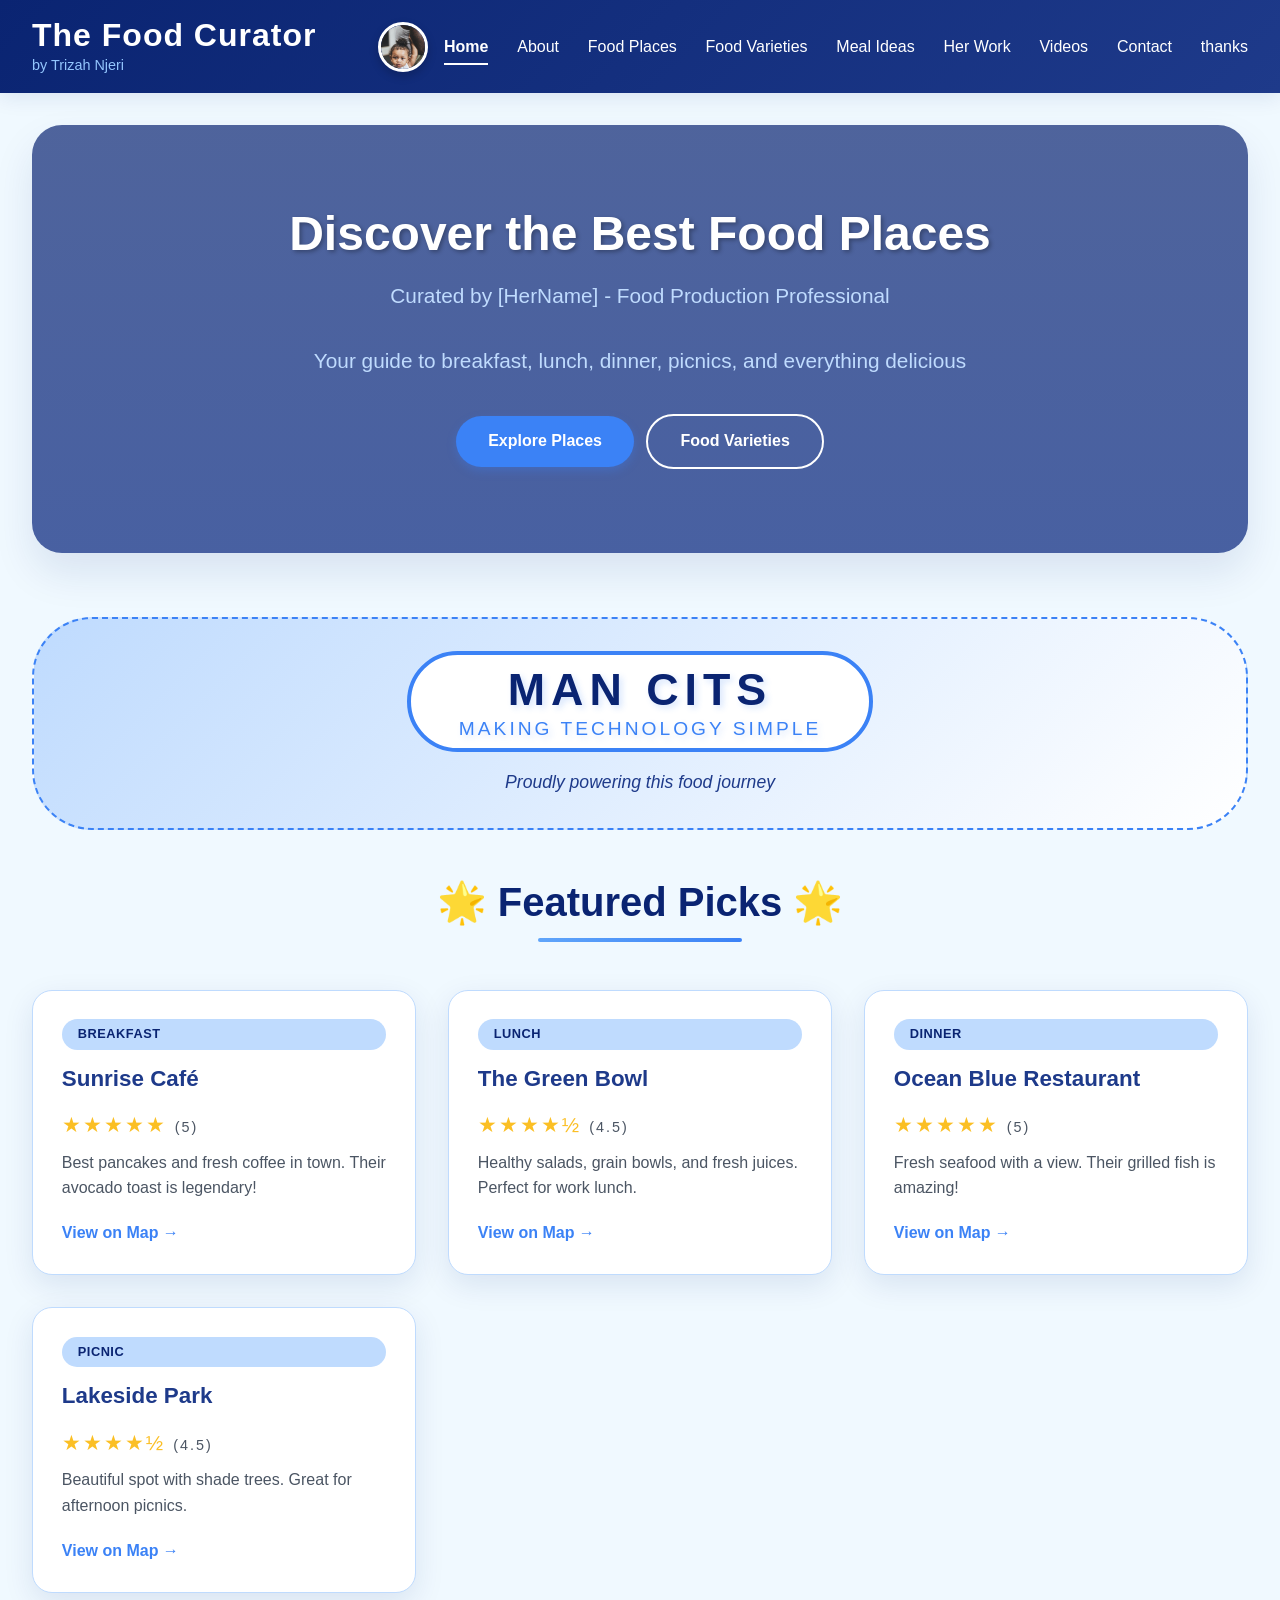
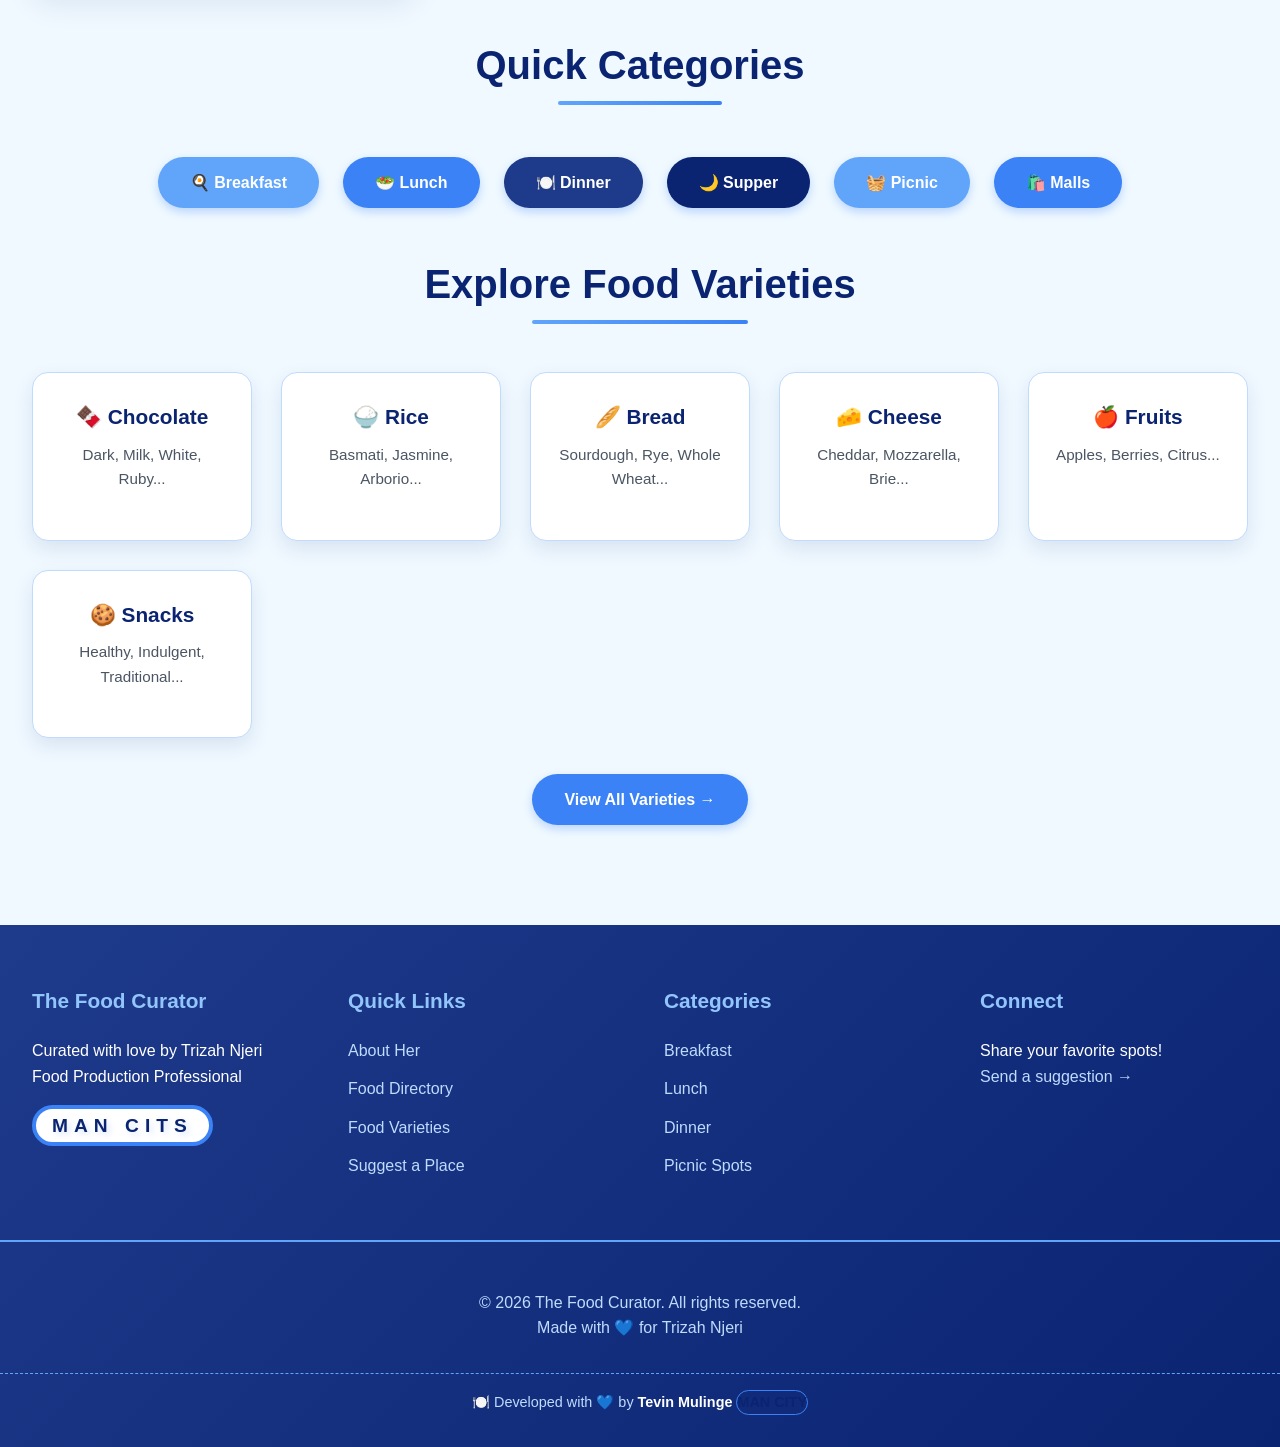
==== index.html @ 5f71d0d5 "Initial commit" ====
<!DOCTYPE html>
<html lang="en">
<head>
    <meta charset="UTF-8">
    <meta name="viewport" content="width=device-width, initial-scale=1.0">
    <title>The Food Curator | Home</title>
    <link rel="stylesheet" href="main.css">
</head>
<body>
    <header>
    <div class="header-container">
        <div class="logo">
            <h1>The Food Curator</h1>
            <span>by Trizah Njeri</span>
        </div>
        
        <!-- HER PHOTO AT THE TOP -->
        <div class="profile-section">
            <img src="images/Trizah.jpg" alt="Trizah Njeri" class="profile-photo" onerror="this.src='https://via.placeholder.com/50/3b82f6/ffffff?text=Her'">
            <nav>
                <ul>
                    <li><a href="index.html">Home</a></li>
                    <li><a href="about.html">About</a></li>
                    <li><a href="places.html">Food Places</a></li>
                    <li><a href="varieties.html">Food Varieties</a></li>
                    <li><a href="meals.html">Meal Ideas</a></li>
                    <li><a href="work.html">Her Work</a></li>
                    <li><a href="videos.html">Videos</a></li>
                    <li><a href="contact.html">Contact</a></li>
                    <li><a href="thanks.html">thanks</a></li>
                </ul>
            </nav>
        </div>
    </div>
</header>

    <main>
        <!-- HERO SECTION WITH RESTAURANT BACKGROUND -->
     <section class="hero restaurant-hero" style="background: linear-gradient(rgba(10, 36, 114, 0.7), rgba(30, 58, 138, 0.8)), url('https://images.unsplash.com/photo-1517248135467-4c7edcad34c4?ixlib=rb-1.2.1&auto=format&fit=crop&w=1350&q=80');">
     <h2>Discover the Best Food Places</h2>
     <p>Curated by [HerName] - Food Production Professional</p>
     <p>Your guide to breakfast, lunch, dinner, picnics, and everything delicious</p>
     <a href="places.html" class="btn">Explore Places</a>
     <a href="varieties.html" class="btn btn-outline">Food Varieties</a>
      </section>
        <!-- MAN CITS LOGO SECTION -->
        <div class="man-cits-section">
            <div class="man-cits-logo">
                MAN CITS
                <span>Making Technology Simple</span>
            </div>
            <p class="man-cits-sub">Proudly powering this food journey</p>
        </div>

        <!-- FEATURED PICKS SECTION -->
        <section>
            <div class="section-header">
                <h3>🌟 Featured Picks 🌟</h3>
            </div>

            <div class="card-grid">
                <!-- Breakfast Pick -->
                <div class="card">
                    <div class="card-content">
                        <span class="badge">Breakfast</span>
                        <h4>Sunrise Café</h4>
                        <div class="rating" data-rating="5"></div>
                        <p>Best pancakes and fresh coffee in town. Their avocado toast is legendary!</p>
                        <a href="#" class="card-link">View on Map →</a>
                    </div>
                </div>

                <!-- Lunch Pick -->
                <div class="card">
                    <div class="card-content">
                        <span class="badge">Lunch</span>
                        <h4>The Green Bowl</h4>
                        <div class="rating" data-rating="4.5"></div>
                        <p>Healthy salads, grain bowls, and fresh juices. Perfect for work lunch.</p>
                        <a href="#" class="card-link">View on Map →</a>
                    </div>
                </div>

                <!-- Dinner Pick -->
                <div class="card">
                    <div class="card-content">
                        <span class="badge">Dinner</span>
                        <h4>Ocean Blue Restaurant</h4>
                        <div class="rating" data-rating="5"></div>
                        <p>Fresh seafood with a view. Their grilled fish is amazing!</p>
                        <a href="#" class="card-link">View on Map →</a>
                    </div>
                </div>

                <!-- Picnic Pick -->
                <div class="card">
                    <div class="card-content">
                        <span class="badge">Picnic</span>
                        <h4>Lakeside Park</h4>
                        <div class="rating" data-rating="4.5"></div>
                        <p>Beautiful spot with shade trees. Great for afternoon picnics.</p>
                        <a href="#" class="card-link">View on Map →</a>
                    </div>
                </div>
            </div>
        </section>

        <!-- QUICK CATEGORIES SECTION -->
        <section style="margin-top: 3rem;">
            <div class="section-header">
                <h3>Quick Categories</h3>
            </div>

            <div style="display: flex; flex-wrap: wrap; gap: 1rem; justify-content: center;">
                <a href="places.html?cat=breakfast" class="btn" style="background: var(--light-blue);">🍳 Breakfast</a>
                <a href="places.html?cat=lunch" class="btn" style="background: var(--medium-blue);">🥗 Lunch</a>
                <a href="places.html?cat=dinner" class="btn" style="background: var(--ocean-blue);">🍽️ Dinner</a>
                <a href="places.html?cat=supper" class="btn" style="background: var(--deep-blue);">🌙 Supper</a>
                <a href="places.html?cat=picnic" class="btn" style="background: var(--light-blue);">🧺 Picnic</a>
                <a href="places.html?cat=malls" class="btn" style="background: var(--medium-blue);">🛍️ Malls</a>
            </div>
        </section>

        <!-- QUICK SNEAK PEEK OF VARIETIES -->
        <section style="margin-top: 3rem;">
            <div class="section-header">
                <h3>Explore Food Varieties</h3>
            </div>

            <div class="variety-grid">
                <div class="variety-item">
                    <h5>🍫 Chocolate</h5>
                    <p>Dark, Milk, White, Ruby...</p>
                </div>
                <div class="variety-item">
                    <h5>🍚 Rice</h5>
                    <p>Basmati, Jasmine, Arborio...</p>
                </div>
                <div class="variety-item">
                    <h5>🥖 Bread</h5>
                    <p>Sourdough, Rye, Whole Wheat...</p>
                </div>
                <div class="variety-item">
                    <h5>🧀 Cheese</h5>
                    <p>Cheddar, Mozzarella, Brie...</p>
                </div>
                <div class="variety-item">
                    <h5>🍎 Fruits</h5>
                    <p>Apples, Berries, Citrus...</p>
                </div>
                <div class="variety-item">
                    <h5>🍪 Snacks</h5>
                    <p>Healthy, Indulgent, Traditional...</p>
                </div>
            </div>
            
            <div style="text-align: center; margin-top: 2rem;">
                <a href="varieties.html" class="btn">View All Varieties →</a>
            </div>
        </section>
    </main>

    <footer>
        <div class="footer-container">
            <div class="footer-section">
                <h4>The Food Curator</h4>
                <p>Curated with love by Trizah Njeri</p>
                <p>Food Production Professional</p>
                <div class="man-cits-logo" style="font-size: 1.2rem; margin-top: 1rem; padding: 0.3rem 1rem;">
                    MAN CITS
                </div>
            </div>
            <div class="footer-section">
                <h4>Quick Links</h4>
                <ul>
                    <li><a href="about.html">About Her</a></li>
                    <li><a href="places.html">Food Directory</a></li>
                    <li><a href="varieties.html">Food Varieties</a></li>
                    <li><a href="contact.html">Suggest a Place</a></li>
                </ul>
            </div>
            <div class="footer-section">
                <h4>Categories</h4>
                <ul>
                    <li><a href="places.html?cat=breakfast">Breakfast</a></li>
                    <li><a href="places.html?cat=lunch">Lunch</a></li>
                    <li><a href="places.html?cat=dinner">Dinner</a></li>
                    <li><a href="places.html?cat=picnic">Picnic Spots</a></li>
                </ul>
            </div>
            <div class="footer-section">
                <h4>Connect</h4>
                <p>Share your favorite spots!</p>
                <p><a href="contact.html">Send a suggestion →</a></p>
            </div>
        </div>
        <div class="copyright">
            <p>© <span class="current-year">2025</span> The Food Curator. All rights reserved.</p>
            <p>Made with 💙 for Trizah Njeri</p>
        </div>
         <div class="developer-credit">
    <p>🍽️ Developed with 💙 by <strong>Tevin Mulinge</strong>  <span class="man-cits-small" style="background: transparent; padding: 0;">MAN CITY</span></p>
</div>   
    </footer>

    <script src="main.js"></script>
</body>
</html>
---- main.css ----
/* ===== css/style.css ===== */
/* COMPLETE BLUE THEME - Food Curator Website */
/* Created with love for [HerName] - Food Production Professional */
/* Includes Man Cits logo styling throughout */

/* ===== VARIABLES ===== */
:root {
    /* Blue color palette - HER FAVORITE */
    --deep-blue: #0a2472;
    --ocean-blue: #1e3a8a;
    --medium-blue: #3b82f6;
    --light-blue: #60a5fa;
    --sky-light: #93c5fd;
    --sky-soft: #bfdbfe;
    --bg-soft: #f0f9ff;
    --white: #ffffff;
    --gray-100: #f3f4f6;
    --gray-600: #4b5563;
    --gray-800: #1f2937;
    
    /* Accent colors */
    --gold: #fbbf24;
    --success: #10b981;
    --shadow: rgba(10, 36, 114, 0.1);
}

/* ===== RESET & BASE ===== */
* {
    margin: 0;
    padding: 0;
    box-sizing: border-box;
}

html {
    scroll-behavior: smooth;
}

body {
    font-family: 'Segoe UI', Tahoma, Geneva, Verdana, sans-serif;
    background-color: var(--bg-soft);
    color: var(--gray-800);
    line-height: 1.6;
    min-height: 100vh;
    display: flex;
    flex-direction: column;
}

/* ===== TYPOGRAPHY ===== */
h1, h2, h3, h4, h5, h6 {
    color: var(--deep-blue);
    line-height: 1.2;
}

a {
    text-decoration: none;
}

/* ===== HEADER & NAVIGATION ===== */
header {
    background: linear-gradient(135deg, var(--deep-blue), var(--ocean-blue));
    color: var(--white);
    padding: 1rem 0;
    box-shadow: 0 4px 20px var(--shadow);
    position: sticky;
    top: 0;
    z-index: 1000;
}

.header-container {
    max-width: 1300px;
    margin: 0 auto;
    padding: 0 2rem;
    display: flex;
    justify-content: space-between;
    align-items: center;
    flex-wrap: wrap;
}

.logo h1 {
    font-size: 2rem;
    font-weight: 700;
    color: var(--white);
    letter-spacing: 1px;
}

.logo span {
    font-size: 0.9rem;
    color: var(--sky-light);
    display: block;
    font-weight: 300;
}

/* Navigation */
nav ul {
    display: flex;
    list-style: none;
    gap: 1.8rem;
    flex-wrap: wrap;
}

nav a {
    color: var(--white);
    font-weight: 500;
    padding: 0.5rem 0;
    border-bottom: 2px solid transparent;
    transition: all 0.3s ease;
    position: relative;
}

nav a:hover {
    border-bottom-color: var(--light-blue);
    color: var(--sky-light);
}

nav a.active {
    border-bottom-color: var(--white);
    color: var(--white);
    font-weight: 600;
}

/* Mobile menu button (hidden by default) */
.mobile-menu-btn {
    display: none;
    background: none;
    border: 2px solid var(--white);
    color: var(--white);
    font-size: 1.5rem;
    padding: 0.5rem 1rem;
    border-radius: 8px;
    cursor: pointer;
}

/* ===== MAIN CONTENT ===== */
main {
    max-width: 1300px;
    margin: 2rem auto;
    padding: 0 2rem;
    flex: 1;
    width: 100%;
}

/* ===== HERO SECTION ===== */
.hero {
    background: linear-gradient(rgba(10, 36, 114, 0.85), rgba(30, 58, 138, 0.85)), url('https://images.unsplash.com/photo-1504674900247-0877df9cc836?ixlib=rb-1.2.1&auto=format&fit=crop&w=1350&q=80');
    background-size: cover;
    background-position: center;
    color: var(--white);
    padding: 5rem 2rem;
    border-radius: 30px;
    margin-bottom: 4rem;
    text-align: center;
    box-shadow: 0 20px 40px var(--shadow);
}

.hero h2 {
    font-size: 3rem;
    margin-bottom: 1rem;
    color: var(--white);
    text-shadow: 2px 2px 4px rgba(0,0,0,0.3);
}

.hero p {
    font-size: 1.3rem;
    max-width: 700px;
    margin: 0 auto 2rem;
    color: var(--sky-soft);
}

/* ===== BUTTONS ===== */
.btn {
    display: inline-block;
    background-color: var(--medium-blue);
    color: var(--white);
    padding: 0.8rem 2rem;
    border-radius: 50px;
    text-decoration: none;
    font-weight: 600;
    transition: all 0.3s ease;
    border: none;
    cursor: pointer;
    box-shadow: 0 4px 10px rgba(59, 130, 246, 0.3);
    margin: 0.25rem;
}

.btn:hover {
    background-color: var(--ocean-blue);
    transform: translateY(-3px);
    box-shadow: 0 8px 20px rgba(59, 130, 246, 0.4);
}

.btn-outline {
    background-color: transparent;
    border: 2px solid var(--white);
    box-shadow: none;
}

.btn-outline:hover {
    background-color: var(--white);
    color: var(--deep-blue);
    border-color: var(--white);
}

.btn-small {
    padding: 0.5rem 1.2rem;
    font-size: 0.9rem;
}

/* ===== SECTION HEADERS ===== */
.section-header {
    text-align: center;
    margin-bottom: 3rem;
}

.section-header h3 {
    font-size: 2.5rem;
    color: var(--deep-blue);
    position: relative;
    display: inline-block;
    padding-bottom: 1rem;
}

.section-header h3::after {
    content: '';
    position: absolute;
    bottom: 0;
    left: 25%;
    width: 50%;
    height: 4px;
    background: linear-gradient(90deg, var(--light-blue), var(--medium-blue));
    border-radius: 2px;
}

.section-header p {
    color: var(--gray-600);
    font-size: 1.1rem;
    margin-top: 1rem;
}

/* ===== CARDS GRID ===== */
.card-grid {
    display: grid;
    grid-template-columns: repeat(auto-fit, minmax(300px, 1fr));
    gap: 2rem;
    margin: 2rem 0;
}

.card {
    background: var(--white);
    border-radius: 20px;
    overflow: hidden;
    box-shadow: 0 10px 30px var(--shadow);
    transition: all 0.3s ease;
    border: 1px solid var(--sky-soft);
    height: 100%;
    display: flex;
    flex-direction: column;
}

.card:hover {
    transform: translateY(-8px);
    box-shadow: 0 20px 40px rgba(30, 58, 138, 0.2);
}

.card-image {
    height: 200px;
    background-size: cover;
    background-position: center;
    position: relative;
}

.card-image .badge {
    position: absolute;
    top: 1rem;
    right: 1rem;
}

.card-content {
    padding: 1.8rem;
    flex: 1;
    display: flex;
    flex-direction: column;
}

.card h4 {
    color: var(--ocean-blue);
    margin-bottom: 0.5rem;
    font-size: 1.4rem;
}

.badge {
    display: inline-block;
    background-color: var(--sky-soft);
    color: var(--deep-blue);
    padding: 0.3rem 1rem;
    border-radius: 30px;
    font-size: 0.8rem;
    font-weight: 700;
    margin-bottom: 1rem;
    text-transform: uppercase;
    letter-spacing: 0.5px;
}

.card p {
    color: var(--gray-600);
    margin-bottom: 1.2rem;
    flex: 1;
}

.card-link {
    color: var(--medium-blue);
    font-weight: 600;
    display: inline-flex;
    align-items: center;
    gap: 0.3rem;
    transition: gap 0.3s ease;
    margin-top: auto;
}

.card-link:hover {
    color: var(--deep-blue);
    gap: 0.8rem;
}

/* ===== RATING STARS ===== */
.rating {
    color: var(--gold);
    font-size: 1.3rem;
    margin: 0.5rem 0;
    letter-spacing: 2px;
}

.rating-number {
    color: var(--gray-600);
    font-size: 0.9rem;
    margin-left: 0.5rem;
}

/* ===== CATEGORY TABS ===== */
.category-tabs {
    display: flex;
    justify-content: center;
    flex-wrap: wrap;
    gap: 1rem;
    margin: 2rem 0 3rem;
}

.tab-btn {
    background: var(--white);
    border: 2px solid var(--light-blue);
    color: var(--ocean-blue);
    padding: 0.7rem 2rem;
    border-radius: 40px;
    cursor: pointer;
    font-weight: 600;
    font-size: 1rem;
    transition: all 0.3s ease;
}

.tab-btn.active,
.tab-btn:hover {
    background: var(--medium-blue);
    color: var(--white);
    border-color: var(--medium-blue);
    transform: translateY(-2px);
    box-shadow: 0 5px 15px rgba(59, 130, 246, 0.3);
}

/* ===== FOOD VARIETIES GRID ===== */
.variety-grid {
    display: grid;
    grid-template-columns: repeat(auto-fit, minmax(220px, 1fr));
    gap: 1.8rem;
    margin: 2rem 0;
}

.variety-item {
    background: var(--white);
    padding: 2rem 1.5rem;
    border-radius: 16px;
    text-align: center;
    box-shadow: 0 8px 20px var(--shadow);
    border: 1px solid var(--sky-soft);
    transition: transform 0.3s ease;
}

.variety-item:hover {
    transform: translateY(-5px);
    border-color: var(--medium-blue);
}

.variety-item h5 {
    color: var(--deep-blue);
    font-size: 1.3rem;
    margin-bottom: 0.8rem;
}

.variety-item p {
    color: var(--gray-600);
    font-size: 0.95rem;
    margin-bottom: 1rem;
}

/* ===== MAN CITS LOGO STYLES ===== */
.man-cits-section {
    text-align: center;
    margin: 3rem 0;
    padding: 2rem;
    background: linear-gradient(135deg, var(--sky-soft), var(--white));
    border-radius: 60px;
    border: 2px dashed var(--medium-blue);
}

.man-cits-logo {
    font-size: 2.8rem;
    font-weight: 800;
    color: var(--deep-blue);
    text-transform: uppercase;
    letter-spacing: 6px;
    text-shadow: 3px 3px 6px rgba(59, 130, 246, 0.2);
    display: inline-block;
    padding: 0.5rem 3rem;
    border: 4px solid var(--medium-blue);
    border-radius: 60px;
    background-color: var(--white);
    line-height: 1.2;
}

.man-cits-logo span {
    color: var(--medium-blue);
    font-size: 1.2rem;
    display: block;
    letter-spacing: 3px;
    font-weight: 400;
}

.man-cits-sub {
    color: var(--ocean-blue);
    margin-top: 1rem;
    font-style: italic;
    font-size: 1.1rem;
}

.man-cits-small {
    background: var(--very-light-blue);
    padding: 0.3rem 1.5rem;
    border-radius: 30px;
    font-weight: bold;
    color: var(--deep-blue);
    display: inline-block;
    border: 1px solid var(--medium-blue);
}

/* ===== PORTFOLIO GALLERY ===== */
.portfolio-grid {
    display: grid;
    grid-template-columns: repeat(auto-fit, minmax(280px, 1fr));
    gap: 1.5rem;
    margin: 2rem 0;
}

.portfolio-item {
    position: relative;
    border-radius: 16px;
    overflow: hidden;
    box-shadow: 0 10px 20px var(--shadow);
    aspect-ratio: 1 / 1;
}

.portfolio-item img {
    width: 100%;
    height: 100%;
    object-fit: cover;
    transition: transform 0.5s ease;
}

.portfolio-item:hover img {
    transform: scale(1.1);
}

.portfolio-overlay {
    position: absolute;
    bottom: 0;
    left: 0;
    right: 0;
    background: linear-gradient(transparent, rgba(10, 36, 114, 0.9));
    color: var(--white);
    padding: 1.5rem;
    transform: translateY(100%);
    transition: transform 0.3s ease;
}

.portfolio-item:hover .portfolio-overlay {
    transform: translateY(0);
}

.portfolio-overlay h4 {
    color: var(--white);
    margin-bottom: 0.3rem;
}

.portfolio-overlay p {
    color: var(--sky-soft);
    font-size: 0.9rem;
}

/* ===== VIDEO SECTION ===== */
.video-grid {
    display: grid;
    grid-template-columns: repeat(auto-fit, minmax(300px, 1fr));
    gap: 2rem;
    margin: 2rem 0;
}

.video-card {
    background: var(--white);
    border-radius: 16px;
    overflow: hidden;
    box-shadow: 0 10px 30px var(--shadow);
}

.video-thumbnail {
    height: 180px;
    background-size: cover;
    background-position: center;
    position: relative;
}

.play-button {
    position: absolute;
    top: 50%;
    left: 50%;
    transform: translate(-50%, -50%);
    width: 50px;
    height: 50px;
    background: rgba(255,255,255,0.9);
    border-radius: 50%;
    display: flex;
    align-items: center;
    justify-content: center;
    color: var(--medium-blue);
    font-size: 1.5rem;
    cursor: pointer;
    transition: all 0.3s ease;
}

.video-card:hover .play-button {
    background: var(--medium-blue);
    color: var(--white);
    transform: translate(-50%, -50%) scale(1.1);
}

.video-info {
    padding: 1.5rem;
}

.video-info h4 {
    margin-bottom: 0.5rem;
}

.channel-name {
    color: var(--medium-blue);
    font-weight: 600;
    margin: 0.5rem 0;
}

/* ===== MEAL IDEAS PAGE ===== */
.meal-section {
    margin-bottom: 4rem;
}

.meal-time-header {
    display: flex;
    align-items: center;
    gap: 1rem;
    margin-bottom: 2rem;
    background: var(--white);
    padding: 1rem 2rem;
    border-radius: 60px;
    box-shadow: 0 5px 15px var(--shadow);
}

.meal-icon {
    font-size: 2.5rem;
}

.meal-time-header h4 {
    font-size: 2rem;
    margin: 0;
}

.meal-list {
    display: grid;
    grid-template-columns: repeat(auto-fit, minmax(250px, 1fr));
    gap: 1.5rem;
    padding-left: 1rem;
}

.meal-item {
    background: var(--white);
    padding: 1.5rem;
    border-radius: 16px;
    box-shadow: 0 5px 15px var(--shadow);
    border-left: 6px solid var(--medium-blue);
}

.meal-item h5 {
    color: var(--deep-blue);
    margin-bottom: 0.5rem;
    font-size: 1.2rem;
}

.meal-tags {
    margin-top: 1rem;
    display: flex;
    flex-wrap: wrap;
    gap: 0.5rem;
}

.meal-tag {
    background: var(--sky-soft);
    color: var(--deep-blue);
    padding: 0.2rem 1rem;
    border-radius: 20px;
    font-size: 0.8rem;
    font-weight: 600;
}

/* ===== CONTACT FORM ===== */
.form-container {
    background: var(--white);
    padding: 3rem;
    border-radius: 30px;
    box-shadow: 0 20px 40px var(--shadow);
    max-width: 700px;
    margin: 0 auto;
    border: 1px solid var(--sky-soft);
}

.form-group {
    margin-bottom: 2rem;
}

.form-group label {
    display: block;
    margin-bottom: 0.8rem;
    color: var(--deep-blue);
    font-weight: 600;
    font-size: 1.1rem;
}

.form-group input,
.form-group select,
.form-group textarea {
    width: 100%;
    padding: 1rem 1.2rem;
    border: 2px solid var(--sky-soft);
    border-radius: 16px;
    font-size: 1rem;
    transition: all 0.3s ease;
    font-family: inherit;
}

.form-group input:focus,
.form-group select:focus,
.form-group textarea:focus {
    outline: none;
    border-color: var(--medium-blue);
    box-shadow: 0 0 0 4px var(--sky-soft);
}

.form-group textarea {
    min-height: 150px;
    resize: vertical;
}

.form-row {
    display: grid;
    grid-template-columns: 1fr 1fr;
    gap: 1.5rem;
}

/* ===== SEARCH BAR ===== */
.search-container {
    max-width: 600px;
    margin: 2rem auto;
    position: relative;
}

.search-input {
    width: 100%;
    padding: 1.2rem 1.5rem;
    border: 3px solid var(--sky-soft);
    border-radius: 60px;
    font-size: 1.1rem;
    transition: all 0.3s ease;
    padding-right: 4rem;
}

.search-input:focus {
    outline: none;
    border-color: var(--medium-blue);
    box-shadow: 0 0 0 5px var(--sky-soft);
}

.search-btn {
    position: absolute;
    right: 0.5rem;
    top: 50%;
    transform: translateY(-50%);
    background: var(--medium-blue);
    color: var(--white);
    border: none;
    width: 3rem;
    height: 3rem;
    border-radius: 50%;
    cursor: pointer;
    font-size: 1.2rem;
    transition: all 0.3s ease;
}

.search-btn:hover {
    background: var(--deep-blue);
    transform: translateY(-50%) scale(1.05);
}

/* ===== FOOTER ===== */
footer {
    background: linear-gradient(135deg, var(--ocean-blue), var(--deep-blue));
    color: var(--white);
    padding: 4rem 0 2rem;
    margin-top: 4rem;
}

.footer-container {
    max-width: 1300px;
    margin: 0 auto;
    padding: 0 2rem;
    display: grid;
    grid-template-columns: repeat(auto-fit, minmax(250px, 1fr));
    gap: 3rem;
}

.footer-section h4 {
    color: var(--sky-light);
    margin-bottom: 1.5rem;
    font-size: 1.3rem;
}

.footer-section ul {
    list-style: none;
}

.footer-section li {
    margin-bottom: 0.8rem;
}

.footer-section a {
    color: var(--sky-soft);
    transition: color 0.3s ease;
}

.footer-section a:hover {
    color: var(--white);
    padding-left: 5px;
}

.footer-logo {
    font-size: 1.5rem;
    font-weight: 700;
    color: var(--white);
    margin-bottom: 1rem;
}

.copyright {
    text-align: center;
    padding-top: 3rem;
    margin-top: 3rem;
    border-top: 2px solid var(--light-blue);
    color: var(--sky-soft);
}

/* ===== RESPONSIVE DESIGN ===== */
@media (max-width: 1024px) {
    .hero h2 {
        font-size: 2.5rem;
    }
    
    .section-header h3 {
        font-size: 2rem;
    }
}

@media (max-width: 768px) {
    .header-container {
        flex-direction: column;
        gap: 1rem;
    }
    
    nav ul {
        justify-content: center;
        gap: 1rem;
    }
    
    nav a {
        font-size: 0.9rem;
    }
    
    .hero {
        padding: 3rem 1rem;
    }
    
    .hero h2 {
        font-size: 2rem;
    }
    
    .hero p {
        font-size: 1.1rem;
    }
    
    .form-row {
        grid-template-columns: 1fr;
        gap: 1rem;
    }
    
    .form-container {
        padding: 2rem;
    }
    
    .meal-time-header {
        flex-direction: column;
        text-align: center;
        padding: 1.5rem;
    }
    
    .meal-time-header h4 {
        font-size: 1.5rem;
    }
    
    .man-cits-logo {
        font-size: 2rem;
        padding: 0.5rem 1.5rem;
    }
}

@media (max-width: 480px) {
    nav ul {
        flex-wrap: wrap;
        gap: 0.8rem;
    }
    
    .hero h2 {
        font-size: 1.6rem;
    }
    
    .btn {
        padding: 0.6rem 1.2rem;
        font-size: 0.9rem;
    }
    
    .card-grid {
        grid-template-columns: 1fr;
    }
    
    .variety-grid {
        grid-template-columns: 1fr 1fr;
    }
    
    .man-cits-logo {
        font-size: 1.5rem;
        letter-spacing: 3px;
    }
    
    .man-cits-logo span {
        font-size: 0.9rem;
    }
}

/* ===== UTILITY CLASSES ===== */
.text-center { text-align: center; }
.mt-4 { margin-top: 2rem; }
.mb-4 { margin-bottom: 2rem; }
.p-4 { padding: 2rem; }
.hidden { display: none; }
/* Developer Credit */
.developer-credit {
    text-align: center;
    margin-top: 2rem;
    padding-top: 1rem;
    border-top: 1px dashed var(--light-blue);
    font-size: 0.9rem;
}

.developer-credit p {
    color: var(--sky-soft);
}

.developer-credit strong {
    color: var(--white);
    font-weight: 700;
}

.developer-credit:hover {
    opacity: 0.9;
    transition: opacity 0.3s ease;
}
/* ===== ADD THESE TO YOUR EXISTING CSS ===== */

/* Profile Photos */
.profile-section {
    display: flex;
    align-items: center;
    gap: 1rem;
    margin-left: 1rem;
}

.profile-photo {
    width: 50px;
    height: 50px;
    border-radius: 50%;
    border: 3px solid var(--white);
    object-fit: cover;
    box-shadow: 0 4px 10px rgba(0,0,0,0.2);
    transition: transform 0.3s ease;
}

.profile-photo:hover {
    transform: scale(1.1);
}

.profile-photo-large {
    width: 80px;
    height: 80px;
    border-width: 4px;
}

/* Developer Section with Your Photo */
.developer-with-photo {
    display: flex;
    align-items: center;
    justify-content: center;
    gap: 1.5rem;
    flex-wrap: wrap;
    margin: 1rem 0;
}

.dev-photo {
    width: 60px;
    height: 60px;
    border-radius: 50%;
    border: 3px solid var(--medium-blue);
    object-fit: cover;
}

.dev-info {
    text-align: left;
}

/* Restaurant Background Hero */
.restaurant-hero {
    background: linear-gradient(rgba(10, 36, 114, 0.7), rgba(30, 58, 138, 0.8)), url('YOUR_RESTAURANT_IMAGE_URL_HERE');
    background-size: cover;
    background-position: center;
    background-attachment: fixed;
}

/* Active filter button state */
.tab-btn.active {
    background: var(--medium-blue);
    color: var(--white);
    border-color: var(--medium-blue);
}

/* Hidden class for filtering */
.hidden {
    display: none;
}
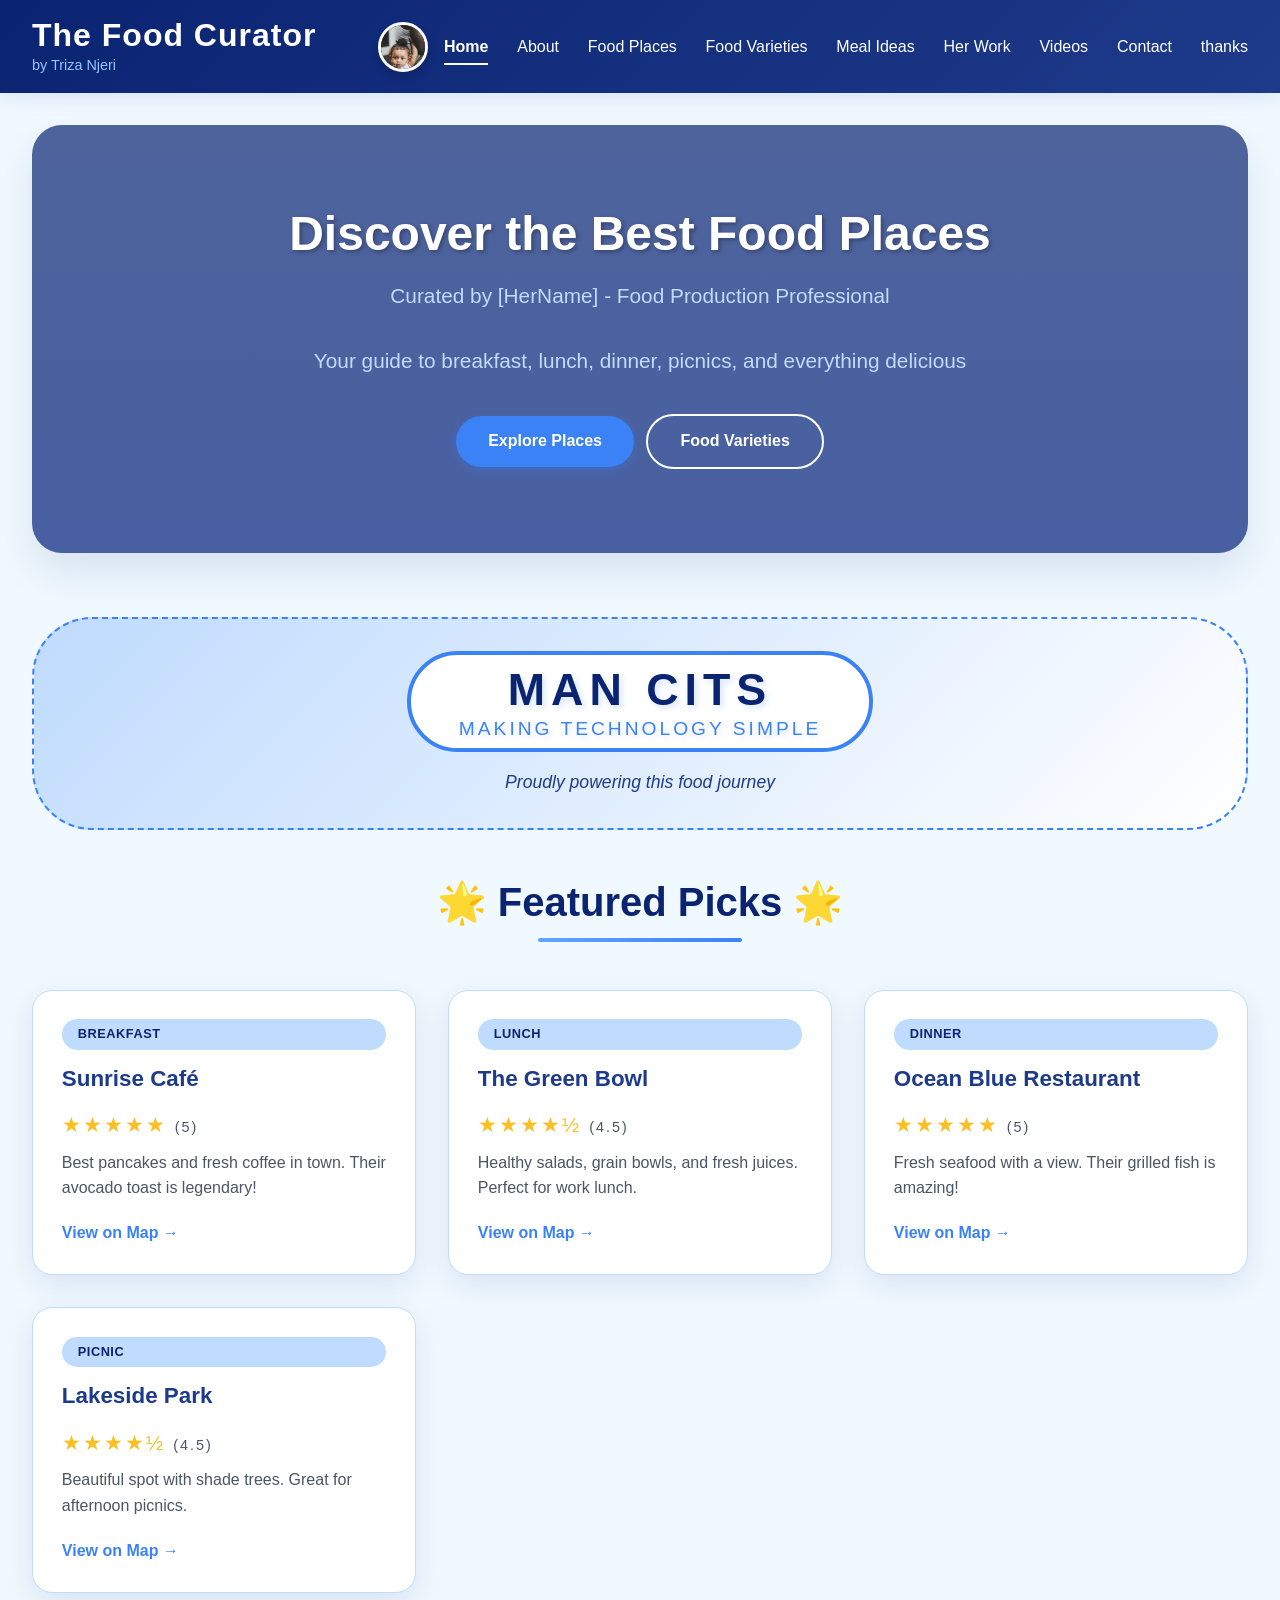
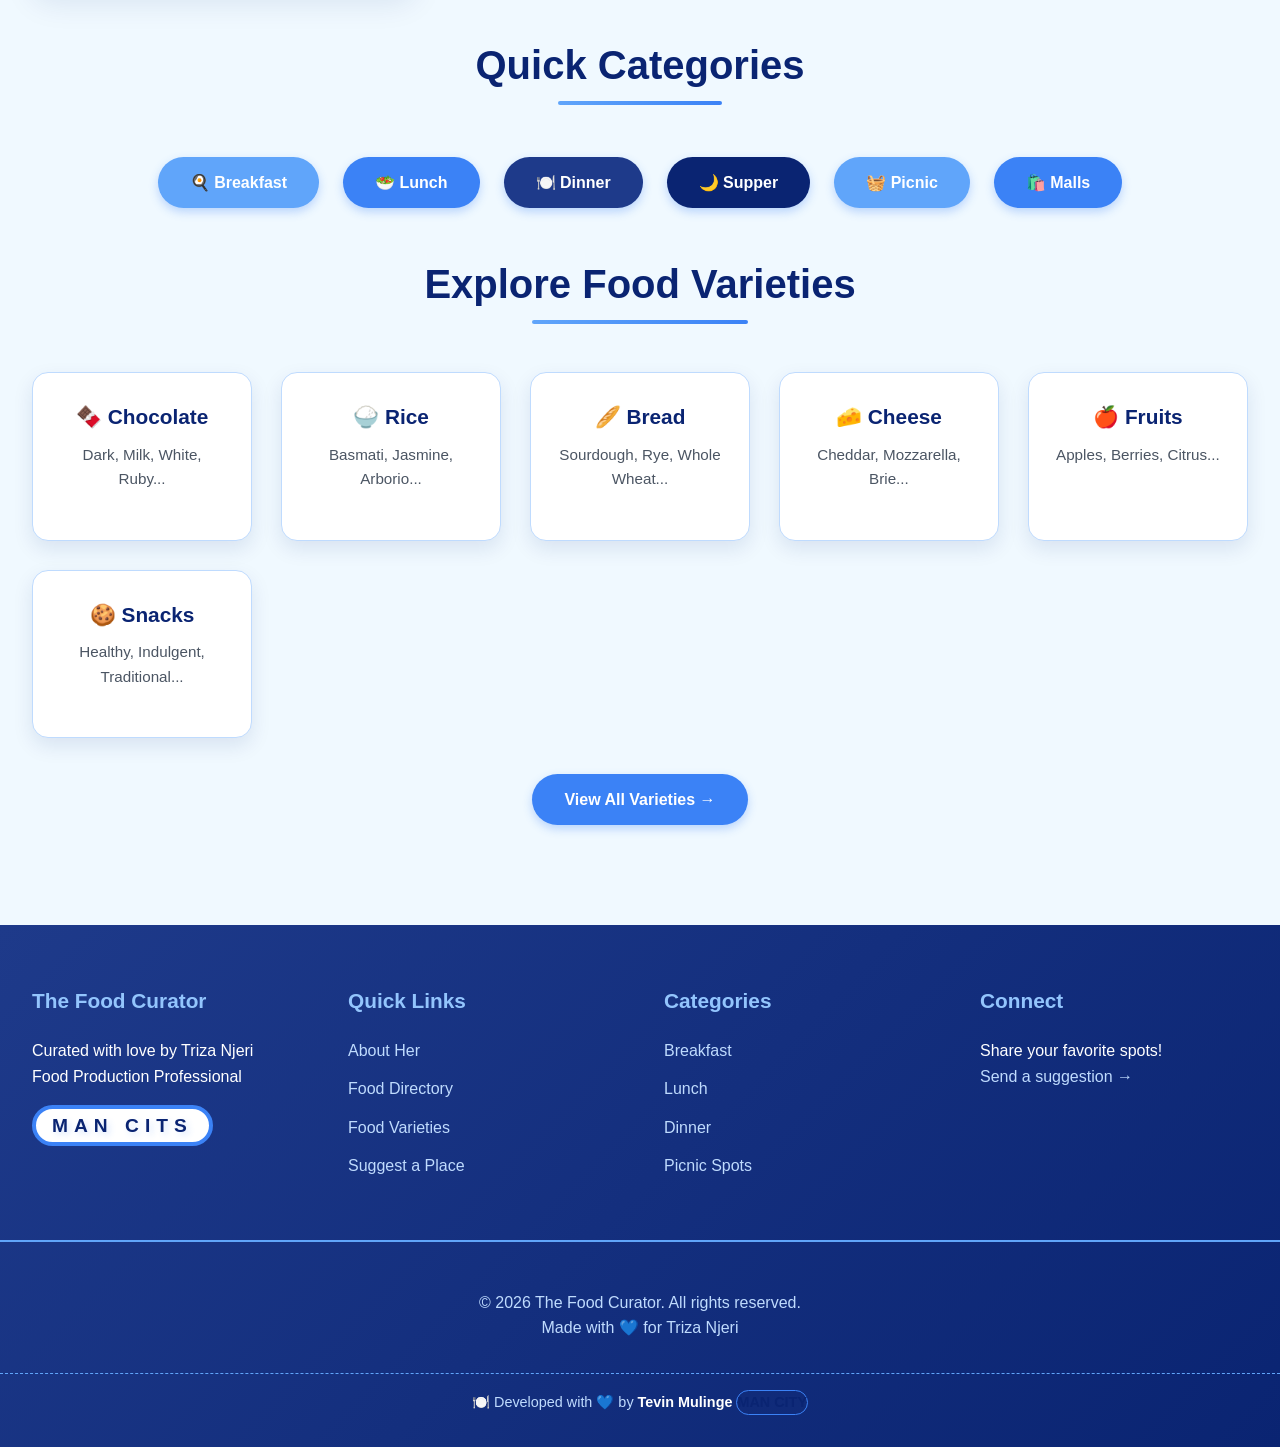
==== commit 0bba5956: "update" ====
--- a/index.html
+++ b/index.html
@@ -11,7 +11,7 @@
     <div class="header-container">
         <div class="logo">
             <h1>The Food Curator</h1>
-            <span>by Trizah Njeri</span>
+            <span>by Triza Njeri</span>
         </div>
         
         <!-- HER PHOTO AT THE TOP -->
@@ -164,7 +164,7 @@
         <div class="footer-container">
             <div class="footer-section">
                 <h4>The Food Curator</h4>
-                <p>Curated with love by Trizah Njeri</p>
+                <p>Curated with love by Triza Njeri</p>
                 <p>Food Production Professional</p>
                 <div class="man-cits-logo" style="font-size: 1.2rem; margin-top: 1rem; padding: 0.3rem 1rem;">
                     MAN CITS
@@ -196,7 +196,7 @@
         </div>
         <div class="copyright">
             <p>© <span class="current-year">2025</span> The Food Curator. All rights reserved.</p>
-            <p>Made with 💙 for Trizah Njeri</p>
+            <p>Made with 💙 for Triza Njeri</p>
         </div>
          <div class="developer-credit">
     <p>🍽️ Developed with 💙 by <strong>Tevin Mulinge</strong>  <span class="man-cits-small" style="background: transparent; padding: 0;">MAN CITY</span></p>
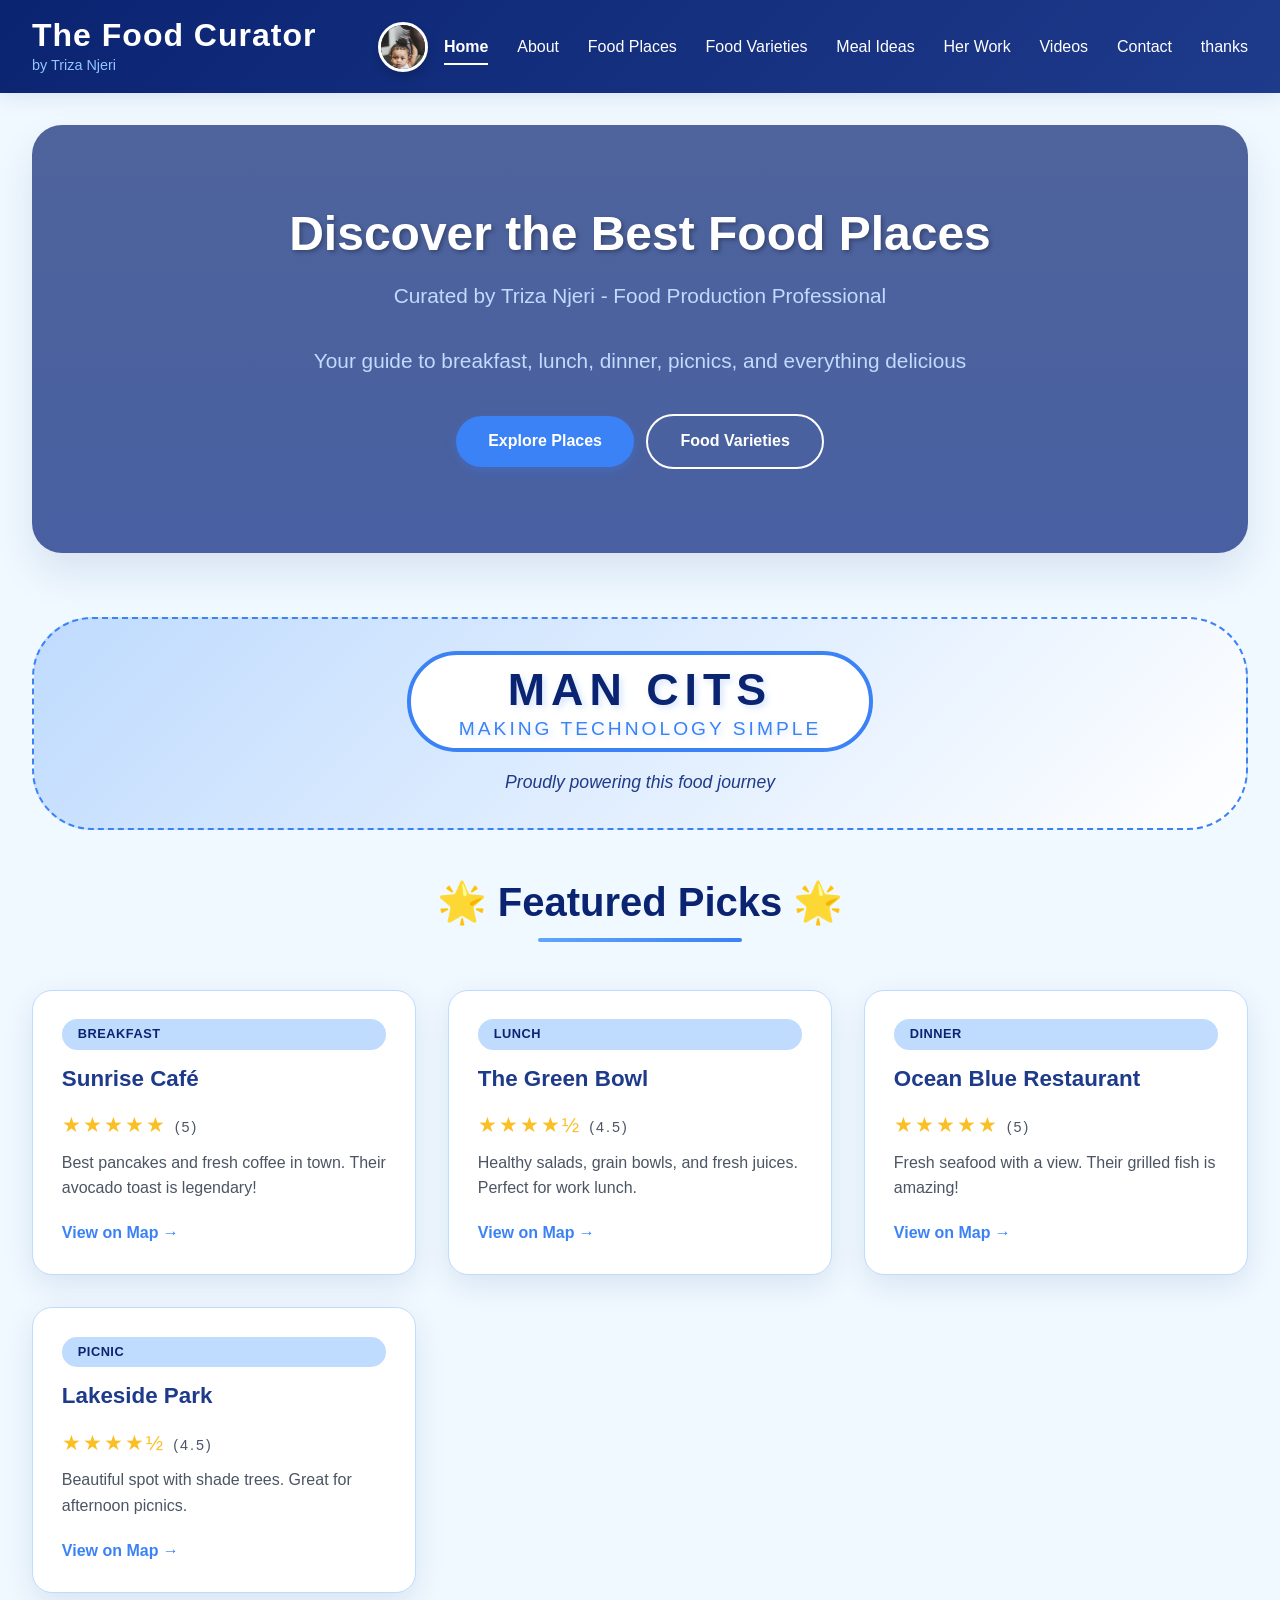
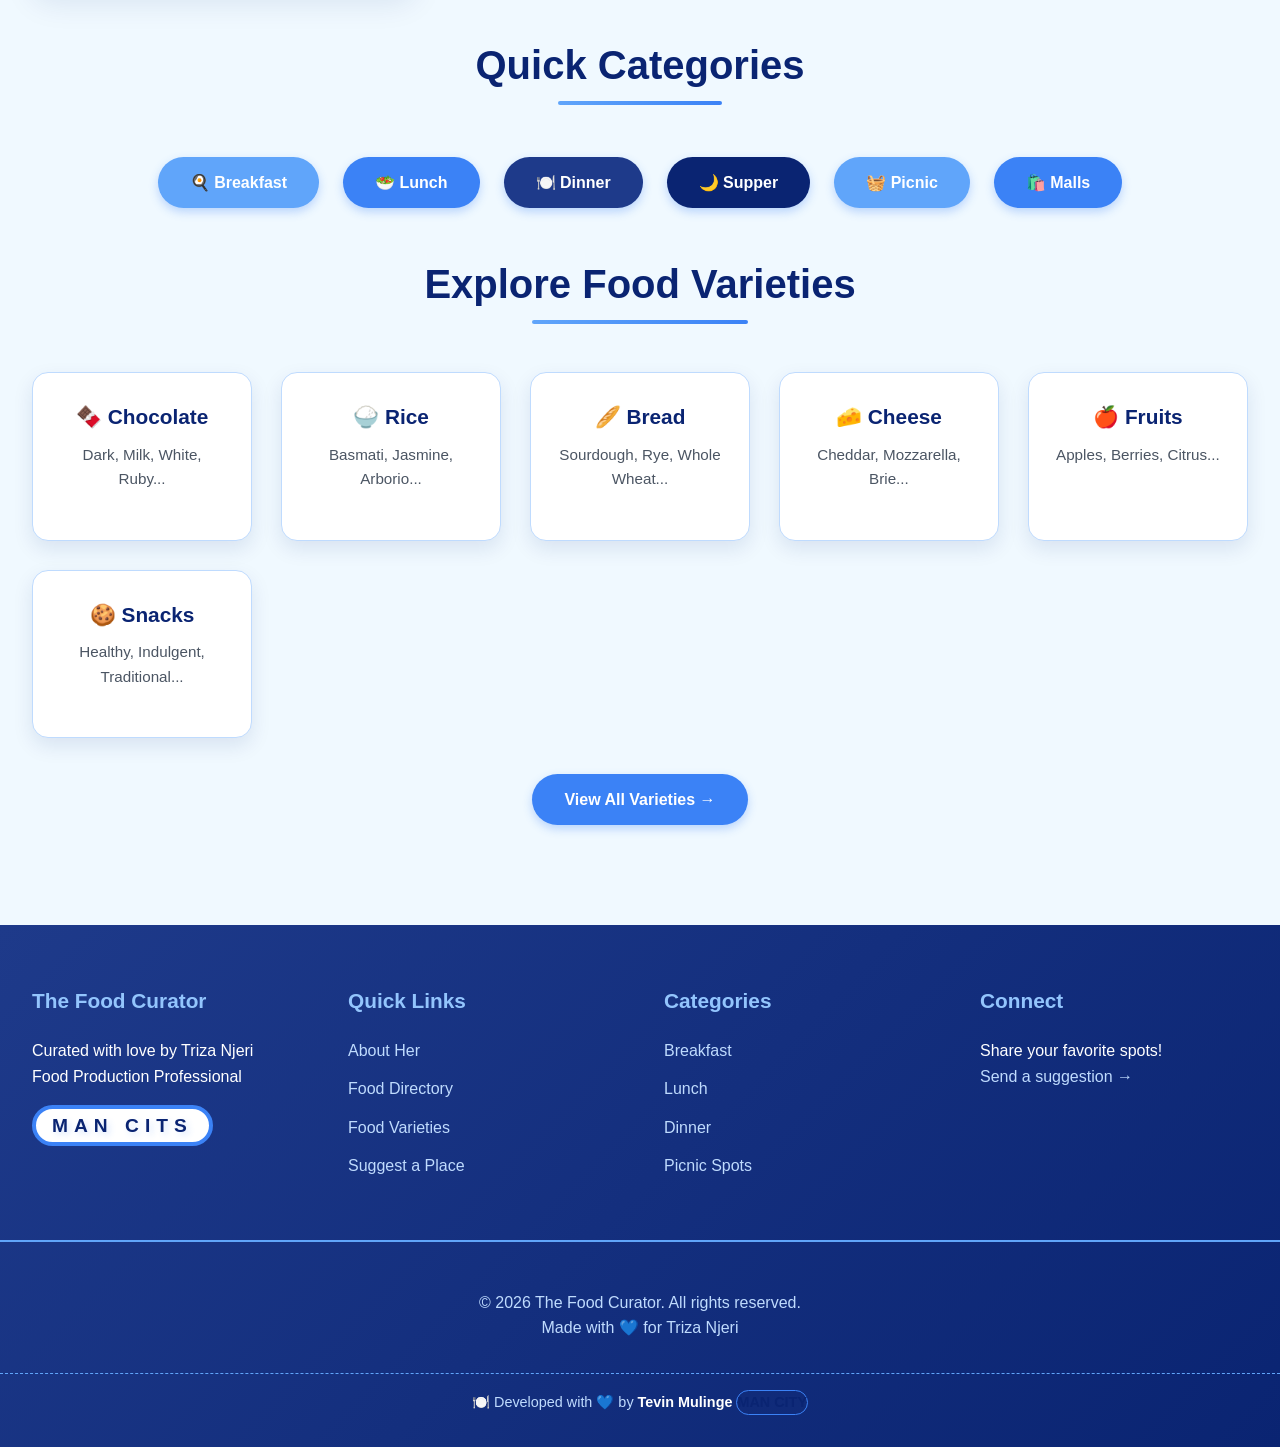
==== commit 215589cb: "update" ====
--- a/index.html
+++ b/index.html
@@ -16,7 +16,7 @@
         
         <!-- HER PHOTO AT THE TOP -->
         <div class="profile-section">
-            <img src="images/Trizah.jpg" alt="Trizah Njeri" class="profile-photo" onerror="this.src='https://via.placeholder.com/50/3b82f6/ffffff?text=Her'">
+            <img src="images/Trizah.jpg" alt="Triza Njeri" class="profile-photo" onerror="this.src='https://via.placeholder.com/50/3b82f6/ffffff?text=Her'">
             <nav>
                 <ul>
                     <li><a href="index.html">Home</a></li>
@@ -38,7 +38,7 @@
         <!-- HERO SECTION WITH RESTAURANT BACKGROUND -->
      <section class="hero restaurant-hero" style="background: linear-gradient(rgba(10, 36, 114, 0.7), rgba(30, 58, 138, 0.8)), url('https://images.unsplash.com/photo-1517248135467-4c7edcad34c4?ixlib=rb-1.2.1&auto=format&fit=crop&w=1350&q=80');">
      <h2>Discover the Best Food Places</h2>
-     <p>Curated by [HerName] - Food Production Professional</p>
+     <p>Curated by Triza Njeri - Food Production Professional</p>
      <p>Your guide to breakfast, lunch, dinner, picnics, and everything delicious</p>
      <a href="places.html" class="btn">Explore Places</a>
      <a href="varieties.html" class="btn btn-outline">Food Varieties</a>
